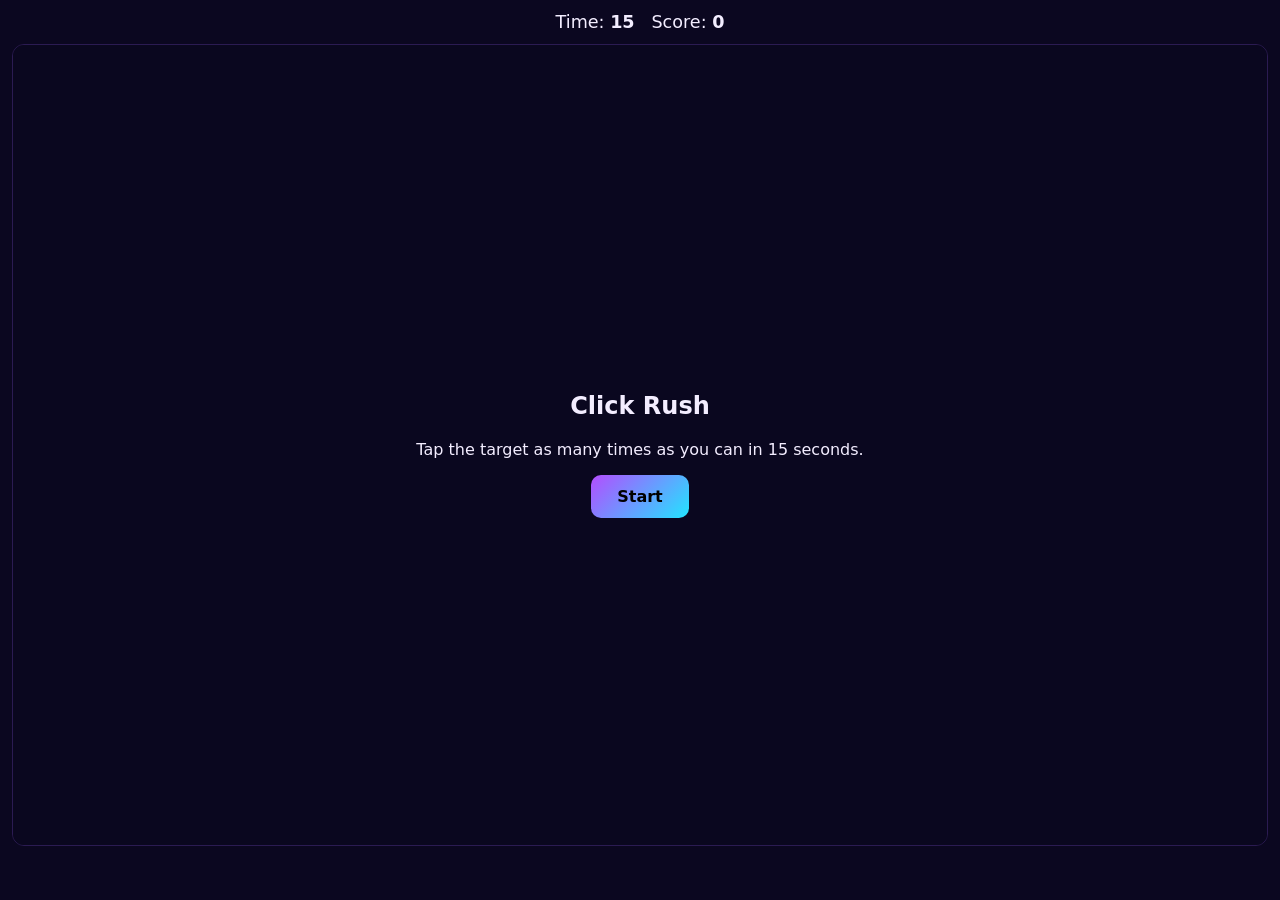
==== index.html @ 6df2f605 "Add files via upload" ====
<!DOCTYPE html>
<html lang="en"><head><meta charset="utf-8"><meta name="viewport" content="width=device-width,initial-scale=1">
<title>Click Rush</title>
<style>
  html,body{margin:0;height:100%;background:#0b0720;color:#f3edff;font-family:system-ui,sans-serif;text-align:center;user-select:none}
  #hud{padding:12px;font-size:1.1rem}#area{position:relative;height:calc(100% - 100px);margin:0 12px;border:1px solid #2b1b52;border-radius:12px;overflow:hidden;touch-action:manipulation}
  #t{position:absolute;width:64px;height:64px;border-radius:50%;border:0;cursor:pointer;background:radial-gradient(circle,#fff,#f59e0b 40%,#ec4899);box-shadow:0 0 24px #ec4899}
  #msg{position:absolute;inset:0;display:grid;place-content:center;background:rgba(11,7,32,.9);gap:10px}
  button.go{padding:12px 26px;border:0;border-radius:10px;font:700 1rem system-ui;background:linear-gradient(135deg,#b44dff,#22e5ff);cursor:pointer}
</style></head><body>
<div id="hud">Time: <b id="time">15</b> &nbsp; Score: <b id="s">0</b></div>
<div id="area"><button id="t" aria-label="Target" hidden></button>
  <div id="msg"><div><h2>Click Rush</h2><p>Tap the target as many times as you can in 15 seconds.</p><button class="go" id="go">Start</button></div></div></div>
<script>
  // Template for your own games: report scores to the STRAPPED page like this.
  const $=id=>document.getElementById(id),t=$("t"),area=$("area");let s=0,left=15,iv;
  function report(over){try{parent.postMessage({sg:"score",score:s,over:!!over},"*")}catch(e){}}
  function move(){t.style.left=Math.random()*(area.clientWidth-64)+"px";t.style.top=Math.random()*(area.clientHeight-64)+"px"}
  function start(){s=0;left=15;$("s").textContent=0;$("time").textContent=left;$("msg").hidden=true;t.hidden=false;move();report(false);
    iv=setInterval(()=>{$("time").textContent=--left;if(left<=0){clearInterval(iv);t.hidden=true;$("msg").hidden=false;$("msg").querySelector("h2").textContent="Time's up! Score: "+s;$("go").textContent="Play again";report(true)}},1000)}
  t.onclick=()=>{s++;$("s").textContent=s;move();report(false)};$("go").onclick=start;
</script></body></html>
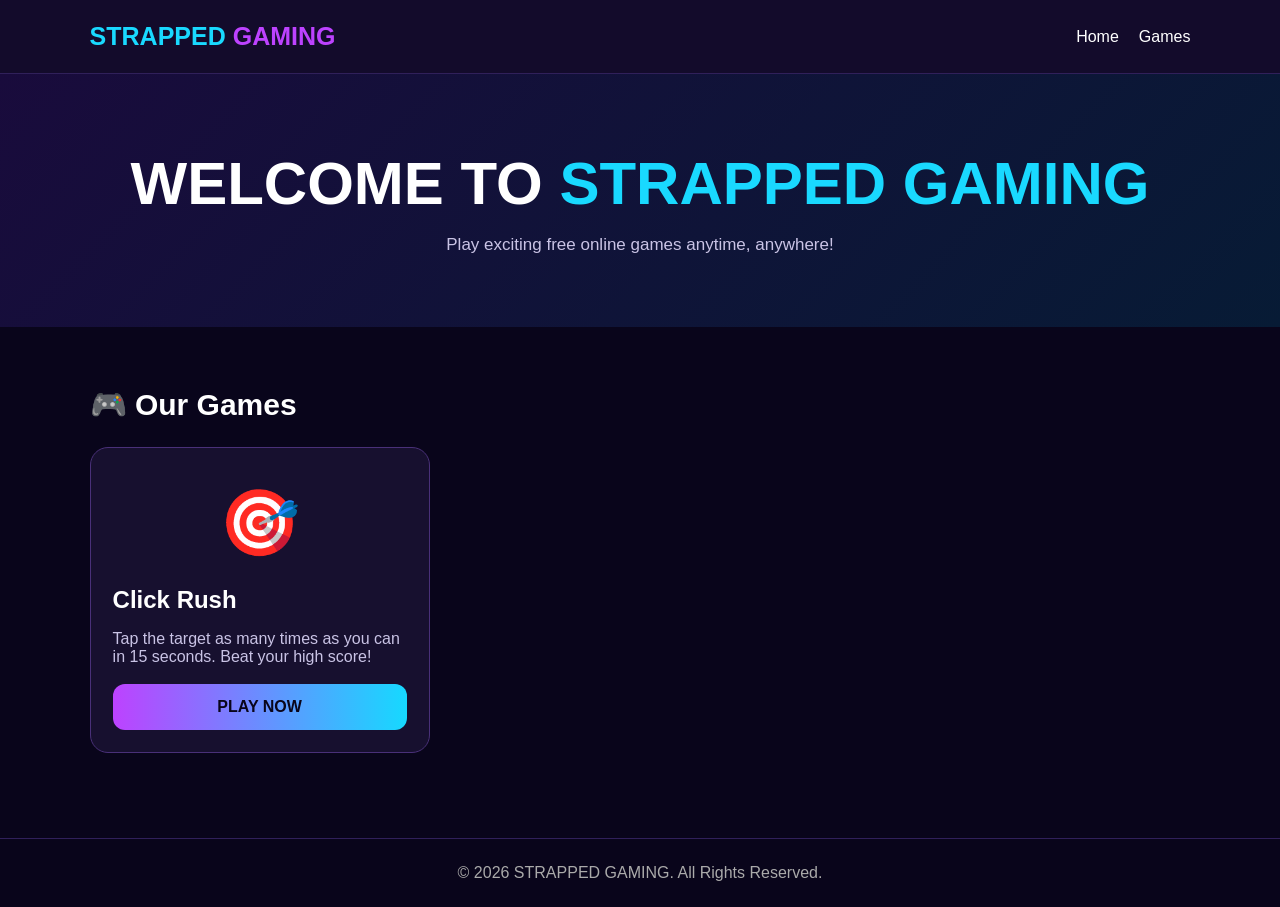
==== commit 26bc5c31: "Update index.html" ====
--- a/index.html
+++ b/index.html
@@ -1,22 +1,94 @@
+
 <!DOCTYPE html>
-<html lang="en"><head><meta charset="utf-8"><meta name="viewport" content="width=device-width,initial-scale=1">
-<title>Click Rush</title>
+<html lang="en">
+<head>
+<meta charset="UTF-8">
+<meta name="viewport" content="width=device-width, initial-scale=1.0">
+<title>STRAPPED GAMING - Play Free Online Games</title>
 <style>
-  html,body{margin:0;height:100%;background:#0b0720;color:#f3edff;font-family:system-ui,sans-serif;text-align:center;user-select:none}
-  #hud{padding:12px;font-size:1.1rem}#area{position:relative;height:calc(100% - 100px);margin:0 12px;border:1px solid #2b1b52;border-radius:12px;overflow:hidden;touch-action:manipulation}
-  #t{position:absolute;width:64px;height:64px;border-radius:50%;border:0;cursor:pointer;background:radial-gradient(circle,#fff,#f59e0b 40%,#ec4899);box-shadow:0 0 24px #ec4899}
-  #msg{position:absolute;inset:0;display:grid;place-content:center;background:rgba(11,7,32,.9);gap:10px}
-  button.go{padding:12px 26px;border:0;border-radius:10px;font:700 1rem system-ui;background:linear-gradient(135deg,#b44dff,#22e5ff);cursor:pointer}
-</style></head><body>
-<div id="hud">Time: <b id="time">15</b> &nbsp; Score: <b id="s">0</b></div>
-<div id="area"><button id="t" aria-label="Target" hidden></button>
-  <div id="msg"><div><h2>Click Rush</h2><p>Tap the target as many times as you can in 15 seconds.</p><button class="go" id="go">Start</button></div></div></div>
-<script>
-  // Template for your own games: report scores to the STRAPPED page like this.
-  const $=id=>document.getElementById(id),t=$("t"),area=$("area");let s=0,left=15,iv;
-  function report(over){try{parent.postMessage({sg:"score",score:s,over:!!over},"*")}catch(e){}}
-  function move(){t.style.left=Math.random()*(area.clientWidth-64)+"px";t.style.top=Math.random()*(area.clientHeight-64)+"px"}
-  function start(){s=0;left=15;$("s").textContent=0;$("time").textContent=left;$("msg").hidden=true;t.hidden=false;move();report(false);
-    iv=setInterval(()=>{$("time").textContent=--left;if(left<=0){clearInterval(iv);t.hidden=true;$("msg").hidden=false;$("msg").querySelector("h2").textContent="Time's up! Score: "+s;$("go").textContent="Play again";report(true)}},1000)}
-  t.onclick=()=>{s++;$("s").textContent=s;move();report(false)};$("go").onclick=start;
-</script></body></html>
+*{box-sizing:border-box}
+body{
+ margin:0;
+ font-family:Arial,sans-serif;
+ background:#09051b;
+ color:white;
+}
+header{
+ padding:22px 7%;
+ display:flex;
+ justify-content:space-between;
+ align-items:center;
+ background:#130b2b;
+ border-bottom:1px solid #30205a;
+}
+.logo{font-size:25px;font-weight:900;color:#19d9ff}
+.logo span{color:#bd42ff}
+nav a{color:white;text-decoration:none;margin-left:20px}
+.hero{
+ text-align:center;
+ padding:75px 20px 55px;
+ background:linear-gradient(135deg,#190b3c,#071b35);
+}
+.hero h1{font-size:clamp(34px,7vw,60px);margin:0 0 15px}
+.hero h1 span{color:#19d9ff}
+.hero p{color:#c9c3e5;font-size:17px}
+.games{padding:35px 7%}
+.games h2{font-size:30px}
+.card{
+ max-width:340px;
+ background:#17102f;
+ border:1px solid #493078;
+ border-radius:18px;
+ overflow:hidden;
+ padding:22px;
+}
+.game-icon{font-size:65px;text-align:center;padding:15px}
+.card h3{font-size:24px;margin:10px 0}
+.card p{color:#c9c3e5}
+.play{
+ display:block;
+ text-align:center;
+ padding:14px;
+ margin-top:18px;
+ border-radius:12px;
+ background:linear-gradient(90deg,#bd42ff,#16d9ff);
+ color:#09051b;
+ font-weight:bold;
+ text-decoration:none;
+}
+.play:hover{transform:scale(1.03)}
+footer{
+ text-align:center;
+ padding:25px;
+ color:#aaa;
+ border-top:1px solid #30205a;
+ margin-top:50px;
+}
+</style>
+</head>
+<body>
+<header>
+ <div class="logo">STRAPPED <span>GAMING</span></div>
+ <nav><a href="#home">Home</a><a href="#games">Games</a></nav>
+</header>
+
+<section class="hero" id="home">
+ <h1>WELCOME TO <span>STRAPPED GAMING</span></h1>
+ <p>Play exciting free online games anytime, anywhere!</p>
+</section>
+
+<section class="games" id="games">
+ <h2>🎮 Our Games</h2>
+ <div class="card">
+  <div class="game-icon">🎯</div>
+  <h3>Click Rush</h3>
+  <p>Tap the target as many times as you can in 15 seconds. Beat your high score!</p>
+  <a class="play" href="my-games/click-rush/">PLAY NOW</a>
+ </div>
+</section>
+
+<footer>
+ © 2026 STRAPPED GAMING. All Rights Reserved.
+</footer>
+</body>
+</html>
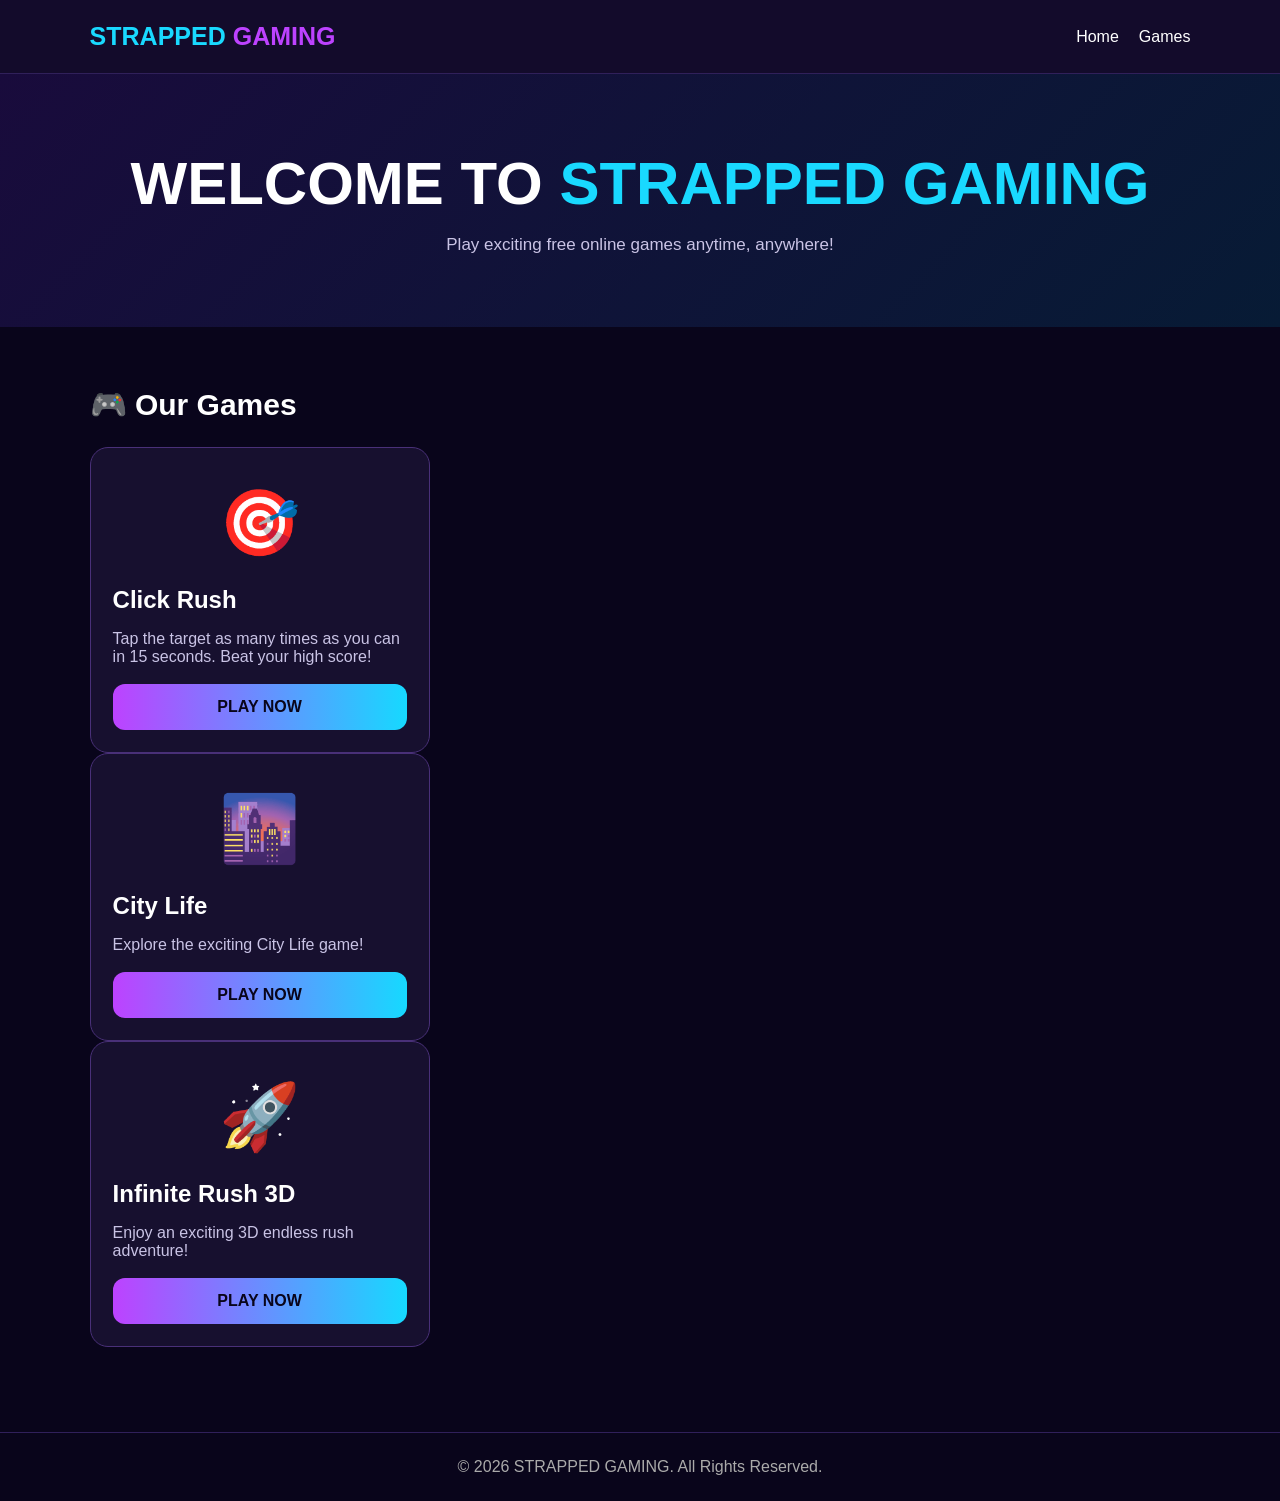
==== commit 69e1a8bc: "Update index.html" ====
--- a/index.html
+++ b/index.html
@@ -85,6 +85,21 @@
   <p>Tap the target as many times as you can in 15 seconds. Beat your high score!</p>
   <a class="play" href="my-games/click-rush/">PLAY NOW</a>
  </div>
+ 
+<div class="card">
+  <div class="game-icon">🌆</div>
+  <h3>City Life</h3>
+  <p>Explore the exciting City Life game!</p>
+  <a class="play" href="my-games/click-rush/city-life/">PLAY NOW</a>
+</div>
+
+<div class="card">
+  <div class="game-icon">🚀</div>
+  <h3>Infinite Rush 3D</h3>
+  <p>Enjoy an exciting 3D endless rush adventure!</p>
+  <a class="play" href="my-games/infinite-rush-3d/">PLAY NOW</a>
+</div>
+
 </section>
 
 <footer>
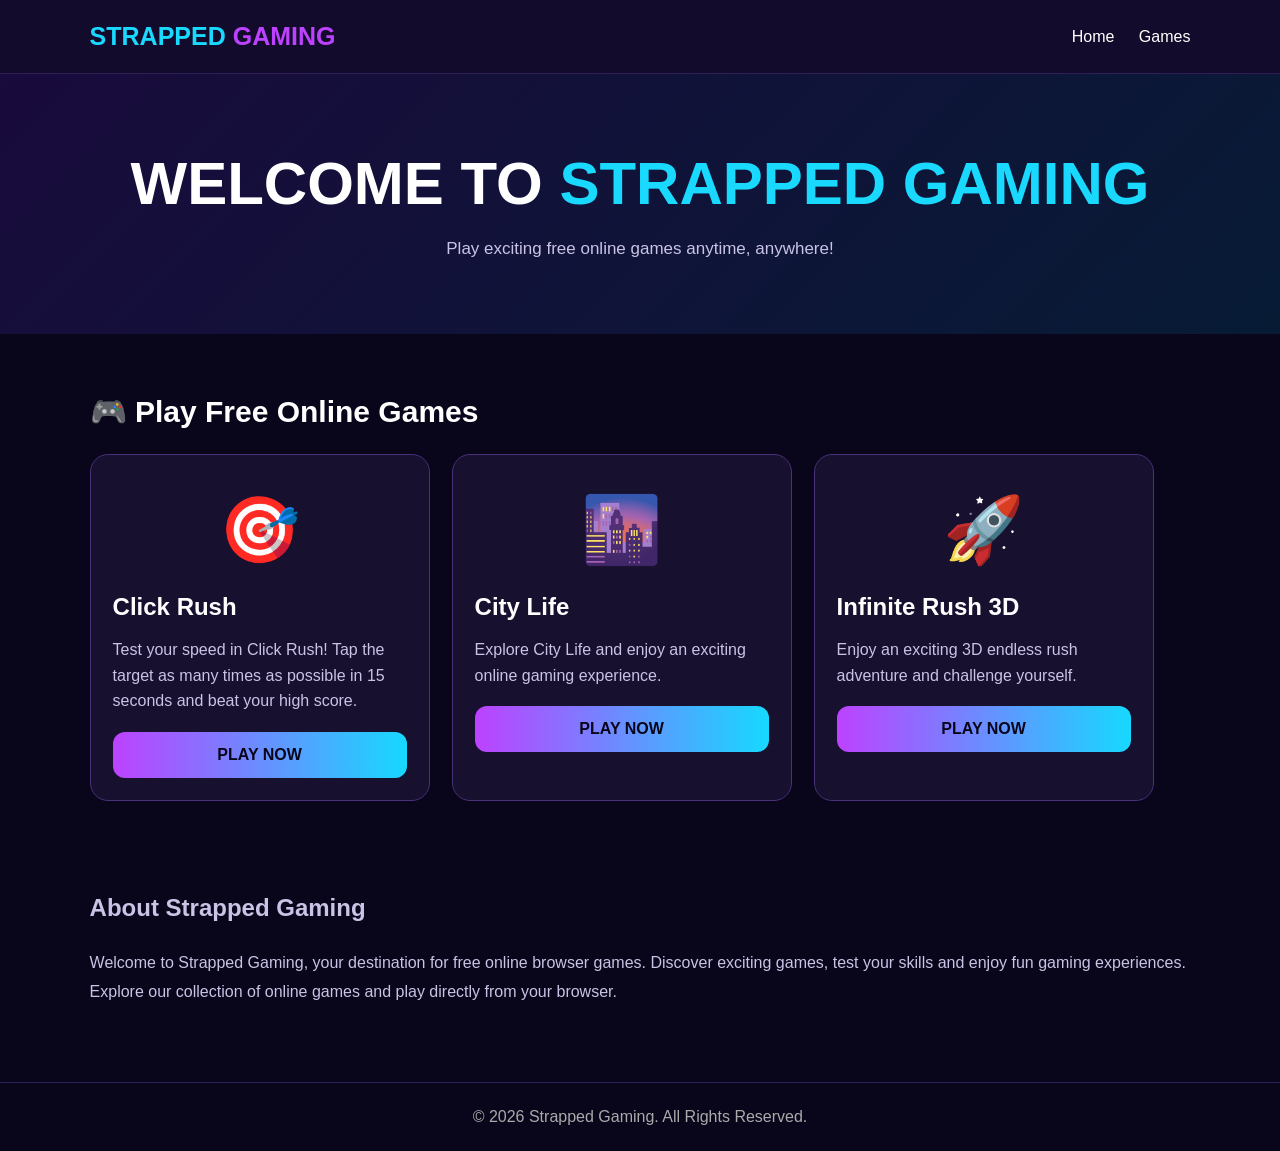
==== commit 0c401f72: "Update index.html" ====
--- a/index.html
+++ b/index.html
@@ -4,7 +4,39 @@
 <head>
 <meta charset="UTF-8">
 <meta name="viewport" content="width=device-width, initial-scale=1.0">
-<title>STRAPPED GAMING - Play Free Online Games</title>
+
+<title>Strapped Gaming | Play Free Online Games</title>
+
+<meta name="description" content="Welcome to Strapped Gaming! Play exciting free online games including Click Rush, City Life and Infinite Rush 3D. Enjoy free browser games anytime.">
+
+<meta name="robots" content="index, follow">
+
+<meta name="author" content="Strapped Gaming">
+
+<meta name="theme-color" content="#09051b">
+
+<link rel="canonical" href="https://strapped-gaming.github.io/strapped-gaming/">
+
+<meta property="og:type" content="website">
+<meta property="og:title" content="Strapped Gaming | Free Online Games">
+<meta property="og:description" content="Play exciting free online games at Strapped Gaming.">
+<meta property="og:url" content="https://strapped-gaming.github.io/strapped-gaming/">
+<meta property="og:site_name" content="Strapped Gaming">
+
+<meta name="twitter:card" content="summary">
+<meta name="twitter:title" content="Strapped Gaming">
+<meta name="twitter:description" content="Play exciting free online games for free.">
+
+<script type="application/ld+json">
+{
+  "@context": "https://schema.org",
+  "@type": "WebSite",
+  "name": "Strapped Gaming",
+  "alternateName": "StrappedGaming",
+  "url": "https://strapped-gaming.github.io/strapped-gaming/"
+}
+</script>
+
 <style>
 *{box-sizing:border-box}
 body{
@@ -31,11 +63,15 @@
 }
 .hero h1{font-size:clamp(34px,7vw,60px);margin:0 0 15px}
 .hero h1 span{color:#19d9ff}
-.hero p{color:#c9c3e5;font-size:17px}
+.hero p{color:#c9c3e5;font-size:17px;line-height:1.6}
 .games{padding:35px 7%}
 .games h2{font-size:30px}
+.game-list{
+ display:grid;
+ grid-template-columns:repeat(auto-fit,minmax(250px,340px));
+ gap:22px;
+}
 .card{
- max-width:340px;
  background:#17102f;
  border:1px solid #493078;
  border-radius:18px;
@@ -44,7 +80,7 @@
 }
 .game-icon{font-size:65px;text-align:center;padding:15px}
 .card h3{font-size:24px;margin:10px 0}
-.card p{color:#c9c3e5}
+.card p{color:#c9c3e5;line-height:1.6}
 .play{
  display:block;
  text-align:center;
@@ -57,20 +93,37 @@
  text-decoration:none;
 }
 .play:hover{transform:scale(1.03)}
+.about{
+ padding:30px 7%;
+ color:#c9c3e5;
+ line-height:1.8;
+}
 footer{
  text-align:center;
  padding:25px;
  color:#aaa;
  border-top:1px solid #30205a;
- margin-top:50px;
+ margin-top:30px;
+}
+@media(max-width:600px){
+ header{padding:18px 5%}
+ .logo{font-size:20px}
+ nav a{margin-left:10px}
 }
 </style>
 </head>
+
 <body>
+
 <header>
  <div class="logo">STRAPPED <span>GAMING</span></div>
- <nav><a href="#home">Home</a><a href="#games">Games</a></nav>
+ <nav>
+  <a href="#home">Home</a>
+  <a href="#games">Games</a>
+ </nav>
 </header>
+
+<main>
 
 <section class="hero" id="home">
  <h1>WELCOME TO <span>STRAPPED GAMING</span></h1>
@@ -78,32 +131,48 @@
 </section>
 
 <section class="games" id="games">
- <h2>🎮 Our Games</h2>
- <div class="card">
-  <div class="game-icon">🎯</div>
-  <h3>Click Rush</h3>
-  <p>Tap the target as many times as you can in 15 seconds. Beat your high score!</p>
-  <a class="play" href="my-games/click-rush/">PLAY NOW</a>
+ <h2>🎮 Play Free Online Games</h2>
+
+ <div class="game-list">
+
+  <article class="card">
+   <div class="game-icon">🎯</div>
+   <h3>Click Rush</h3>
+   <p>Test your speed in Click Rush! Tap the target as many times as possible in 15 seconds and beat your high score.</p>
+   <a class="play" href="my-games/click-rush/">PLAY NOW</a>
+  </article>
+
+  <article class="card">
+   <div class="game-icon">🌆</div>
+   <h3>City Life</h3>
+   <p>Explore City Life and enjoy an exciting online gaming experience.</p>
+   <a class="play" href="my-games/click-rush/city-life/">PLAY NOW</a>
+  </article>
+
+  <article class="card">
+   <div class="game-icon">🚀</div>
+   <h3>Infinite Rush 3D</h3>
+   <p>Enjoy an exciting 3D endless rush adventure and challenge yourself.</p>
+   <a class="play" href="my-games/infinite-rush-3d/">PLAY NOW</a>
+  </article>
+
  </div>
- 
-<div class="card">
-  <div class="game-icon">🌆</div>
-  <h3>City Life</h3>
-  <p>Explore the exciting City Life game!</p>
-  <a class="play" href="my-games/click-rush/city-life/">PLAY NOW</a>
-</div>
-
-<div class="card">
-  <div class="game-icon">🚀</div>
-  <h3>Infinite Rush 3D</h3>
-  <p>Enjoy an exciting 3D endless rush adventure!</p>
-  <a class="play" href="my-games/infinite-rush-3d/">PLAY NOW</a>
-</div>
-
 </section>
 
+<section class="about">
+ <h2>About Strapped Gaming</h2>
+ <p>
+ Welcome to Strapped Gaming, your destination for free online browser games.
+ Discover exciting games, test your skills and enjoy fun gaming experiences.
+ Explore our collection of online games and play directly from your browser.
+ </p>
+</section>
+
+</main>
+
 <footer>
- © 2026 STRAPPED GAMING. All Rights Reserved.
+ © 2026 Strapped Gaming. All Rights Reserved.
 </footer>
+
 </body>
 </html>
